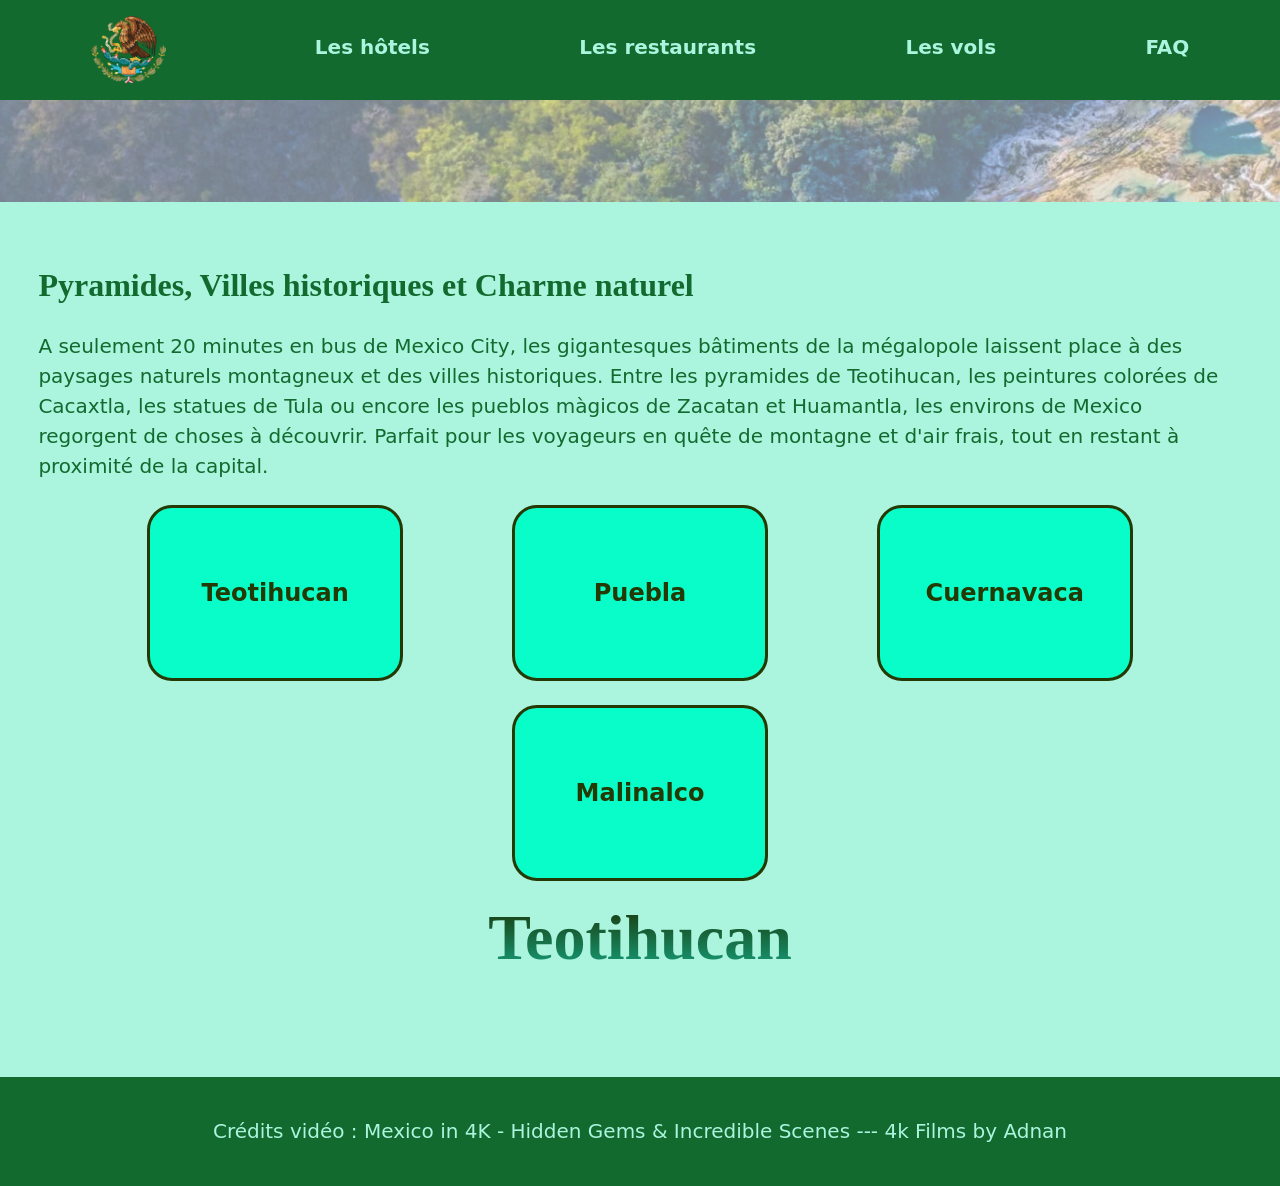
==== html/environs.html @ 2d3aae12 "Début page Environs de Mexico" ====
<!DOCTYPE html>
<html lang="fr">
<head>
    <meta charset="UTF-8">
    <meta name="viewport" content="width=device-width, initial-scale=1.0">
    <title>Visit Mexico</title>
    <link rel="stylesheet" href="../css/style1.css">
</head>
<body>
    <nav>
        <ul class="nav">
            <img src="../img/logo_nav.png" alt="Logo nav" id="logonav">
            <li><a class="lien nav" href="accueil.html">Les hôtels</a></li>
            <li><a class="lien nav" href="activites.html">Les restaurants</a></li>
            <li><a class="lien nav" href="hebergements.html">Les vols</a></li>
            <li><a class="lien nav" href="contact.html">FAQ</a></li>
        </ul>
    </nav>
    <header>
    </header>
    <main>
        <article>
            <h2>Pyramides, Villes historiques et Charme naturel</h2>
            <p>A seulement 20 minutes en bus de Mexico City, les gigantesques bâtiments de la mégalopole laissent place à des paysages naturels montagneux et des villes historiques.
                Entre les pyramides de Teotihucan, les peintures colorées de Cacaxtla, les statues de Tula ou encore les pueblos màgicos de Zacatan et Huamantla, les environs de Mexico regorgent de choses à découvrir.
                Parfait pour les voyageurs en quête de montagne et d'air frais, tout en restant à proximité de la capital.
            </p>
            <section>
                    <section class="places">
                        <a class="place" href="#Teotihucan">Teotihucan</a>
                        <a class="place" href="html/environs.html">Puebla</a>
                        <a class="place" href="perrieres.html">Cuernavaca</a>
                    </section>
                    <section class="places">
                        <a class="place" href="">Malinalco</a>
                    </section>
            </section>
            <section id="Teotihucan">
                <h1 class="gros-titre reveal">Teotihucan</h1>
            </section>
        </article>
    </main>
    <footer>
        <p class="credits">Crédits vidéo : Mexico in 4K - Hidden Gems & Incredible Scenes --- 4k Films by Adnan</p>
    </footer>
    
</body>
<script>
    const observer = new IntersectionObserver((entries) => { //entries = les élements observés à l'écran
    entries.forEach((entry) => {
        if (entry.isIntersecting) {
        entry.target.classList.add('active');
        }
    });
    }, {
    threshold: 0.1 // L'effet se déclenche quand 10% de l'élément est visible
    });

    // On cible tous les éléments avec la classe reveal
    document.querySelectorAll('.reveal').forEach((el) => observer.observe(el));
</script>
</html>
---- css/style1.css ----
@import url(https://db.onlinewebfonts.com/c/b6539b6d3432c623d8d4f9cc2a29589e?family=Berlin+Sans+FB+Demi+Bold);

html
{
    font-family: "Berlin Sans FB Demi Bold";
    scroll-behavior: smooth;
    
}

p{
    font-family: 'Quicksand', system-ui, sans-serif;
    font-size: 1.25em;
    line-height: 1.5;
    color: rgb(18, 106, 46);
}

p.credits {
    color: rgb(171, 244, 222);
}

header {
    position: relative;
    display: flex;
    justify-content: center;
}

img#drapeau_gauche {
    position: absolute;
    width: 25%;
    right: 76%;
}

img#drapeau_droite {
    position: absolute;
    width: 25%;
    left: 75%;
}

img#header {
    width: 35%;
    margin-left: 2%;
    text-align: center;
}

img#logonav {
    width: 6%;
}

body {
    background-image: url('../img/fond_accueil.png');
    background-repeat: no-repeat;
    background-size:cover;
    margin: 0;
    padding: 0;
    
    
}

.video-container {
    border-radius: 25px;
    position: relative; /* Indispensable pour que l'overlay se cale dessus */
    width: 800px;
    height: 450px; /* Dimension Youtube standard = équivaut à width et height 100% pour iframe*/
    margin: 0 auto; /* Centrage horizontal de la vidéo car margin 0 pour haut et bas et auto pour left et right*/
}

.overlay {
    position: absolute;
    top: 0;
    left: 0;
    width: 101%;
    height: 102%;
    z-index: 10; /* Place la div au-dessus de la vidéo */
    background: transparent; /* On ne voit rien */

}

iframe {
    width: 100%;
    height: 100%;
    border: 5px ridge ;
    border-radius: 25px;
    border-color: #0baa0b;
}

img#perso {
    position: absolute;
    z-index: 11;
    top: 10%;                   
    left: 75%;
    width: 60%;        
    height: auto;
}

img#cactus {
    position: absolute;
    z-index: 11;
    top: 35%;
    right: 88%;
    width: 30%;
    height: auto;
}
 
article {
    background-color:rgb(171, 244, 222);;
    width: 100%;
    margin-top: 8%;
    padding: 3%;
    box-sizing: border-box;
}

h1 {
    color: rgb(18, 106, 46);
    font-size: 3em;
}

h1.gros-titre {
    text-align: center;
    font-size: 4em;
    font-family: "Berlin Sans FB Demi Bold";
    /*Couleur de secours*/
    color: #381111;
    margin-top: 20px;
    background: linear-gradient(to bottom, rgb(26, 49, 3), rgb(21, 165, 129)); /* noir -> vert foncé */
    -webkit-background-clip: text;
    background-clip: text;
    -webkit-text-fill-color: transparent; /* WebKit */
}   

h2 {
    color: rgb(18, 106, 46);
    font-size: 2em;
}

h2.centre {
    text-align: center;
    margin-top: 5%;
}

h3 {
    text-align:center
}

nav {
    background-color: rgb(18, 106, 46);
}

ul.nav {
    display: flex;
    margin: 0;
    justify-content: space-around;
    padding: 1.25%;
    
}

ul.regroupement li {
    margin-bottom: 5%;
}

ul.regroupement li:last-child {
    margin-bottom: 0;
}

li {
    list-style-type: none;
    padding-top: 1.5%;
}

a {
    text-decoration: none;
    font-weight: bold;
    font-size: 1.25em;
    font-family: 'Quicksand', system-ui, sans-serif;
}

a.lien {
    color: rgb(171, 244, 222);
    position: relative;    /* Obligatoire pour caler le soulignement par rapport au lien */
    transition: color 0.3s;
}

a.btn {
    color: rgb(255, 255, 255);
    background: linear-gradient(to bottom, rgb(171, 231, 202), rgb(18, 106, 46));
    border-radius: 50px;
    padding: 1.5%;
    border-style: groove;
    transition: 
        transform 0.2s ease, /*Permet de faire une animation de transition quand transform change*/
        padding 0.5s ease; /*Permet de faire une animation de transition quand le padding change*/
}

a.endroit {
    color: rgb(40, 132, 18);
}

a:hover {
    transform: scale(1.1); /*transform change (grossissement)*/
}

section.paragraphe {
    margin-top: 5%;
    margin-left: 3%;
}

section.container {
    display: flex;
    flex-direction: column;
}

div.rubriques {
    padding: 3%;
    margin-top: 3%;
    margin-left: 3%;
    background-color: rgb(21, 206, 113);
    border-radius: 25px;
}

div.regroupement {
    display: flex;
    justify-content: space-around;    
}

section.presentation {
    display: flex;
    flex-direction: column;
    align-items: center;
}

section.places {
    margin-top: 2%;
    display: flex;
    justify-content: space-evenly;
}

a.place {
    text-decoration: none;
    color: rgb(37, 57, 4);
    font-weight: bold;
    font-size: 1.5em;
    font-family: 'Quicksand', system-ui, sans-serif;
    background-color: rgb(9, 253, 200);
    border-radius: 25px;
    padding: 0;
    border-style: solid;
    width: 250px;
    height: 170px;
    display: flex;
    text-align: center;
    align-items: center;
    justify-content: center;

    transition: 
        transform 0.2s ease, /*Permet de faire une animation de transition quand transform change*/
        padding 0.5s ease; /*Permet de faire une animation de transition quand le padding change*/
}

/* L'état de départ : invisible et un peu décalé vers le bas */
.reveal {
  opacity: 0;
  transform: translateY(30px);
  transition: all 0.8s ease-out;
}

/* L'état quand l'élément est visible */
.reveal.active {
  opacity: 1;
  transform: translateY(0);
}

/* ::after = créé un faux élément juste "après" mon texte */
a.nav::after,
a.reg::after {
  content: "";           /* Obligatoire pour qu'un pseudo-élément s'affiche */
  position: absolute;
  left: 0;
  bottom: -2px;          /* Place la ligne juste en dessous du texte */
  width: 0;              /* Largeur de départ : 0 */
  height: 4px;           /* Épaisseur de la ligne */
  transition: width 0.4s ease-out; /* L'animation de la largeur */
}

/* L'effet au survol */
a.nav:hover::after,
a.reg:hover::after {
  width: 100%;           /* La ligne s'étend sur toute la largeur du lien */
}

a.nav::after {
  background-color: #f22000;
}

a.reg::after {
  background-color: #a21c07; /* La couleur de ton surlignage */
}

footer{
    background-color: rgb(18, 106, 46);
    
    text-align: center;
    padding: 1.5%;
}
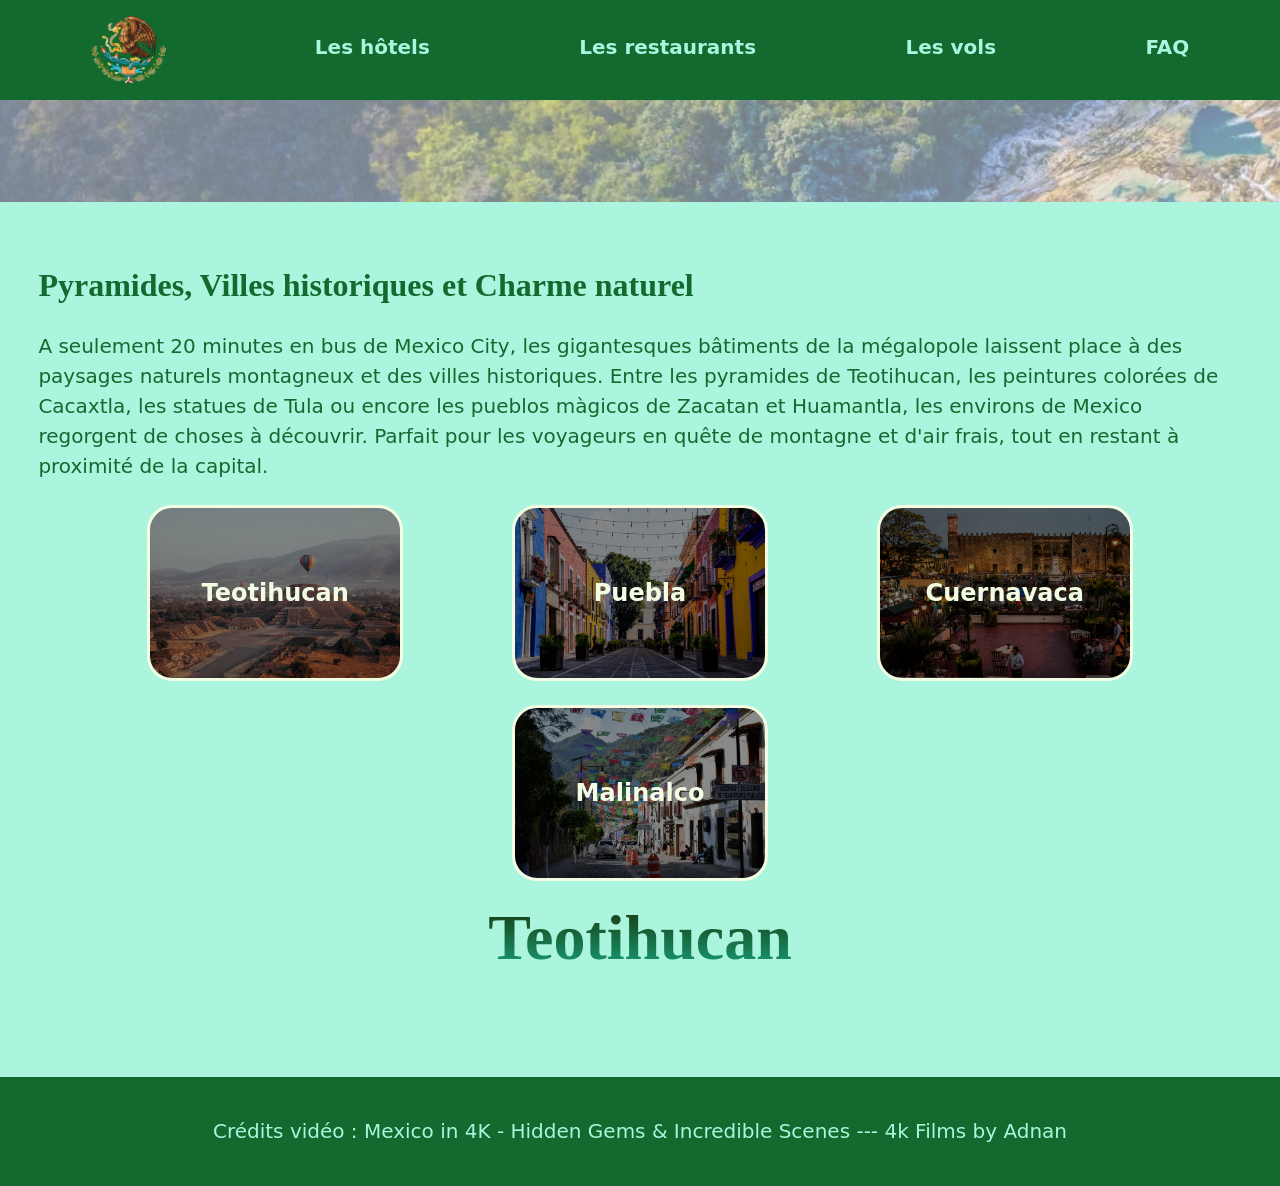
==== commit a38dd999: "Ajout fonds liens" ====
--- a/html/environs.html
+++ b/html/environs.html
@@ -27,12 +27,24 @@
             </p>
             <section>
                     <section class="places">
-                        <a class="place" href="#Teotihucan">Teotihucan</a>
-                        <a class="place" href="html/environs.html">Puebla</a>
-                        <a class="place" href="perrieres.html">Cuernavaca</a>
+                        <a class="place double-texte" id="teo" href="#Teotihucan">
+                            <span class="texte-principal">Teotihucan</span>
+                            <span class="texte-secondaire">Ensemble de pyramides anciennes</span>
+                        </a>
+                        <a class="place double-texte" id="pue" href="html/environs.html">
+                            <span class="texte-principal">Puebla</span>
+                            <span class="texte-secondaire">Centre superbement conservé et magnifique cathédrale</span>
+                        </a>
+                        <a class="place double-texte" id="cue" href="perrieres.html">
+                            <span class="texte-principal">Cuernavaca</span>
+                            <span class="texte-secondaire">Escapade citadine dans le "printemps éternel"</span>
+                        </a>
                     </section>
                     <section class="places">
-                        <a class="place" href="">Malinalco</a>
+                        <a class="place double-texte" id="mal" href="">
+                            <span class="texte-principal">Malinalco</span>
+                            <span class="texte-secondaire">Une ville et ses temples aztèques</span>
+                        </a>
                     </section>
             </section>
             <section id="Teotihucan">
--- a/css/style1.css
+++ b/css/style1.css
@@ -246,13 +246,58 @@
     width: 250px;
     height: 170px;
     display: flex;
-    text-align: center;
     align-items: center;
+    text-align: center;
     justify-content: center;
 
     transition: 
         transform 0.2s ease, /*Permet de faire une animation de transition quand transform change*/
         padding 0.5s ease; /*Permet de faire une animation de transition quand le padding change*/
+}
+/*Mettre une margin top pour le span du dessous et le faire monter au hover*/
+a.place.double-texte {
+    color: rgb(241, 252, 227);
+    padding: 0;
+    display: flex;
+    flex-direction: column; /* On empile les textes */
+    align-items: stretch;
+    justify-content: stretch;
+    overflow: hidden;       /* On cache le texte qui attend en bas */
+    transition: transform 0.2s ease;
+}
+
+a.place.double-texte span {
+    display: flex;
+    align-items: center;
+    justify-content: center;
+    height: 170px; /*Hauteur de la boîte du lien*/
+    width: 100%;
+    flex-shrink: 0; /* Empêche le texte de s'écraser */
+    transition: transform 0.4s ease-in-out;
+}
+
+a.place.double-texte:hover span {
+  transform: translateY(-170px);
+}
+
+a#teo {
+    background-image: url(../img/fond_teo.png);
+    background-size: cover;
+}
+
+a#pue {
+    background-image: url(../img/fond_pue.png);
+    background-size: cover;
+}
+
+a#cue {
+    background-image: url(../img/fond_cue.png);
+    background-size: cover;
+}
+
+a#mal {
+    background-image: url(../img/fond_mal.png);
+    background-size: cover;
 }
 
 /* L'état de départ : invisible et un peu décalé vers le bas */
